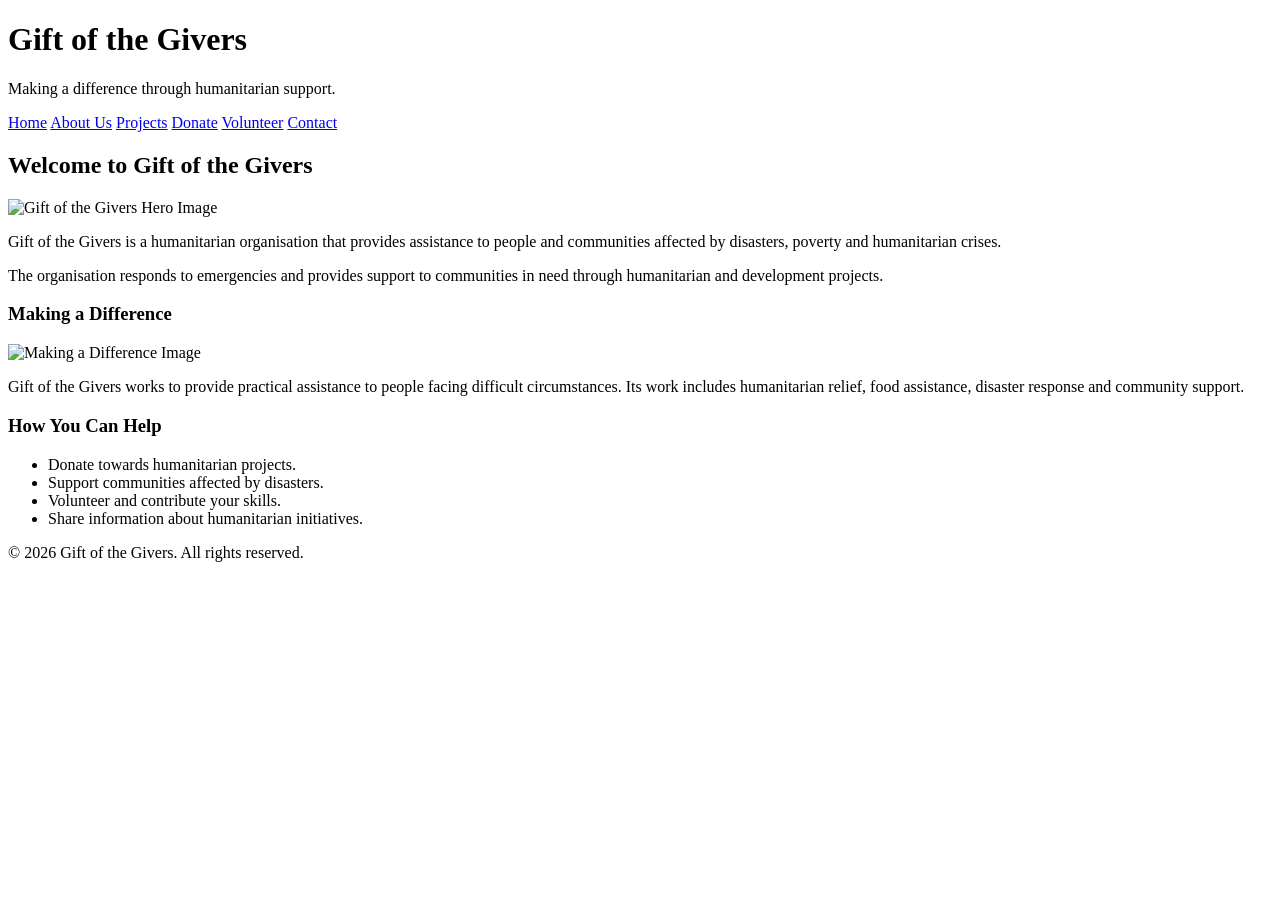
==== index.html @ 294e23c3 "Add files via upload" ====
<!DOCTYPE html>
<html lang="en">
<head>
    <meta charset="UTF-8">
    <meta name="viewport" content="width=device-width, initial-scale=1.0">
    <title>Gift of the Givers | Home</title>
</head>

<body>

    <!-- Header -->
    <header>
        <h1>Gift of the Givers</h1>
        <p>Making a difference through humanitarian support.</p>
    </header>

    <!-- Navigation -->
    <nav>
    <a href="./index.html">Home</a>
    <a href="./about.html">About Us</a>
    <a href="./projects.html">Projects</a>
    <a href="./donate.html">Donate</a>
    <a href="./volunteer.html">Volunteer</a>
    <a href="./contact.html">Contact</a>
</nav> 

    <!-- Main Content -->
    <main>
    <h2>Welcome to Gift of the Givers</h2>
    <img src="../Media/logo.jpg" alt="Gift of the Givers Hero Image" width="600" height="400">
     <p>
        Gift of the Givers is a humanitarian organisation that provides
        assistance to people and communities affected by disasters,
        poverty and humanitarian crises.
    </p>

    <p>
        The organisation responds to emergencies and provides support
        to communities in need through humanitarian and development
        projects.
    </p>

    <h3>Making a Difference</h3>
    <img src="../Media/hero.jpg" alt="Making a Difference Image" width="600" height="400">

    <p>
        Gift of the Givers works to provide practical assistance to
        people facing difficult circumstances. Its work includes
        humanitarian relief, food assistance, disaster response and
        community support.
    </p>

    <h3>How You Can Help</h3>

    <ul>
        <li>Donate towards humanitarian projects.</li>
        <li>Support communities affected by disasters.</li>
        <li>Volunteer and contribute your skills.</li>
        <li>Share information about humanitarian initiatives.</li>
    </ul>
</main> 

        </p>
    </main>

    <!-- Footer -->
    <footer>
        <p>&copy; 2026 Gift of the Givers. All rights reserved.</p>
    </footer>

</body>
</html>
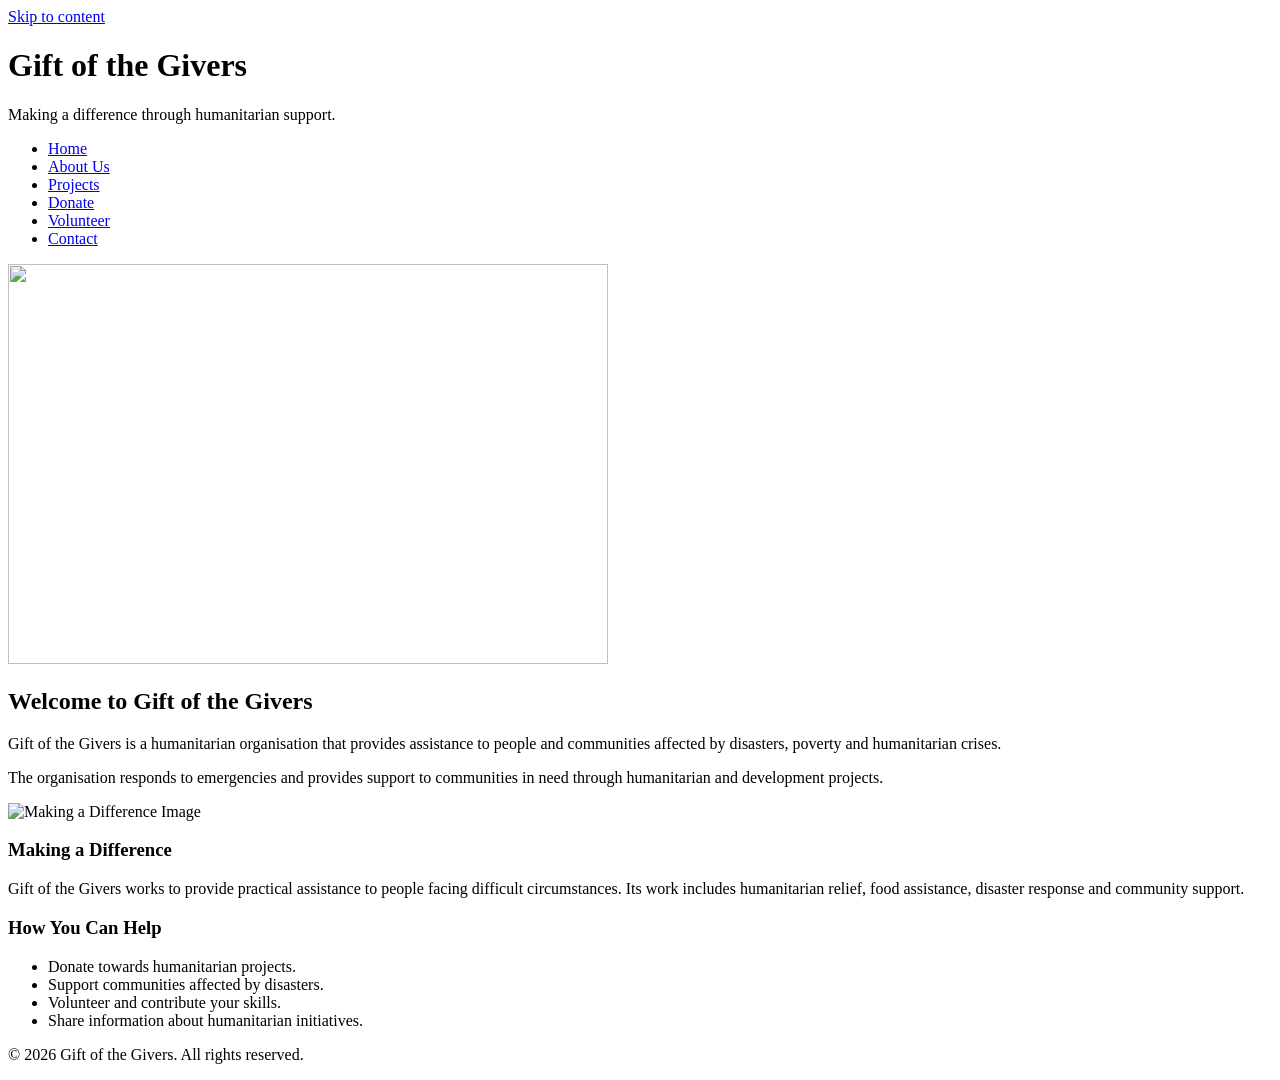
==== commit b35421ba: "Add files via upload" ====
--- a/index.html
+++ b/index.html
@@ -4,67 +4,86 @@
     <meta charset="UTF-8">
     <meta name="viewport" content="width=device-width, initial-scale=1.0">
     <title>Gift of the Givers | Home</title>
+    
+
+    <link rel="preconnect" href="https://fonts.googleapis.com">
+    <link rel="preconnect" href="https://fonts.gstatic.com" crossorigin>
+    <link href="https://fonts.googleapis.com/css2?family=Poppins:wght@400;600;700&display=swap" rel="stylesheet">
+
+    <link rel="stylesheet" href="../CSS/style.css">
 </head>
 
 <body>
 
-    <!-- Header -->
-    <header>
+    <a href="#main-content" class="skip-link">Skip to content</a>
+
+    <header class="site-header">
         <h1>Gift of the Givers</h1>
         <p>Making a difference through humanitarian support.</p>
     </header>
 
-    <!-- Navigation -->
-    <nav>
-    <a href="./index.html">Home</a>
-    <a href="./about.html">About Us</a>
-    <a href="./projects.html">Projects</a>
-    <a href="./donate.html">Donate</a>
-    <a href="./volunteer.html">Volunteer</a>
-    <a href="./contact.html">Contact</a>
-</nav> 
+    <nav class="main-nav">
+        <ul class="nav-list">
+            <li><a href="./index.html" class="nav-link active">Home</a></li>
+            <li><a href="./about.html" class="nav-link">About Us</a></li>
+            <li><a href="./projects.html" class="nav-link">Projects</a></li>
+            <li><a href="./donate.html" class="nav-link btn-donate">Donate</a></li>
+            <li><a href="./volunteer.html" class="nav-link">Volunteer</a></li>
+            <li><a href="./contact.html" class="nav-link">Contact</a></li>
+        </ul>
+    </nav>
 
-    <!-- Main Content -->
-    <main>
-    <h2>Welcome to Gift of the Givers</h2>
-    <img src="../Media/logo.jpg" alt="Gift of the Givers Hero Image" width="600" height="400">
-     <p>
-        Gift of the Givers is a humanitarian organisation that provides
-        assistance to people and communities affected by disasters,
-        poverty and humanitarian crises.
-    </p>
+    <main id="main-content">
 
-    <p>
-        The organisation responds to emergencies and provides support
-        to communities in need through humanitarian and development
-        projects.
-    </p>
+        <section class="content-block">
+            <div class="content-block__image">
+                <img src="../Media/logo.jpg"Gift of the Givers Hero Image" width="600" height="400">
+            </div>
+            <div class="content-block__text">
+                <h2>Welcome to Gift of the Givers</h2>
+                <p>
+                    Gift of the Givers is a humanitarian organisation that provides
+                    assistance to people and communities affected by disasters,
+                    poverty and humanitarian crises.
+                </p>
+                <p>
+                    The organisation responds to emergencies and provides support
+                    to communities in need through humanitarian and development
+                    projects.
+                </p>
+            </div>
+        </section>
 
-    <h3>Making a Difference</h3>
-    <img src="../Media/hero.jpg" alt="Making a Difference Image" width="600" height="400">
+        <section class="content-block reverse">
+            <div class="content-block__image">
+                <img src="../Media/hero.jpg" alt="Making a Difference Image" width="600" height="400">
+            </div>
+            <div class="content-block__text">
+                <h3>Making a Difference</h3>
+                <p>
+                    Gift of the Givers works to provide practical assistance to
+                    people facing difficult circumstances. Its work includes
+                    humanitarian relief, food assistance, disaster response and
+                    community support.
+                </p>
+            </div>
+        </section>
 
-    <p>
-        Gift of the Givers works to provide practical assistance to
-        people facing difficult circumstances. Its work includes
-        humanitarian relief, food assistance, disaster response and
-        community support.
-    </p>
+        <section class="content-block">
+            <div class="content-block__text" style="flex-basis: 100%;">
+                <h3>How You Can Help</h3>
+                <ul class="info-list">
+                    <li>Donate towards humanitarian projects.</li>
+                    <li>Support communities affected by disasters.</li>
+                    <li>Volunteer and contribute your skills.</li>
+                    <li>Share information about humanitarian initiatives.</li>
+                </ul>
+            </div>
+        </section>
 
-    <h3>How You Can Help</h3>
-
-    <ul>
-        <li>Donate towards humanitarian projects.</li>
-        <li>Support communities affected by disasters.</li>
-        <li>Volunteer and contribute your skills.</li>
-        <li>Share information about humanitarian initiatives.</li>
-    </ul>
-</main> 
-
-        </p>
     </main>
 
-    <!-- Footer -->
-    <footer>
+    <footer class="site-footer">
         <p>&copy; 2026 Gift of the Givers. All rights reserved.</p>
     </footer>
 
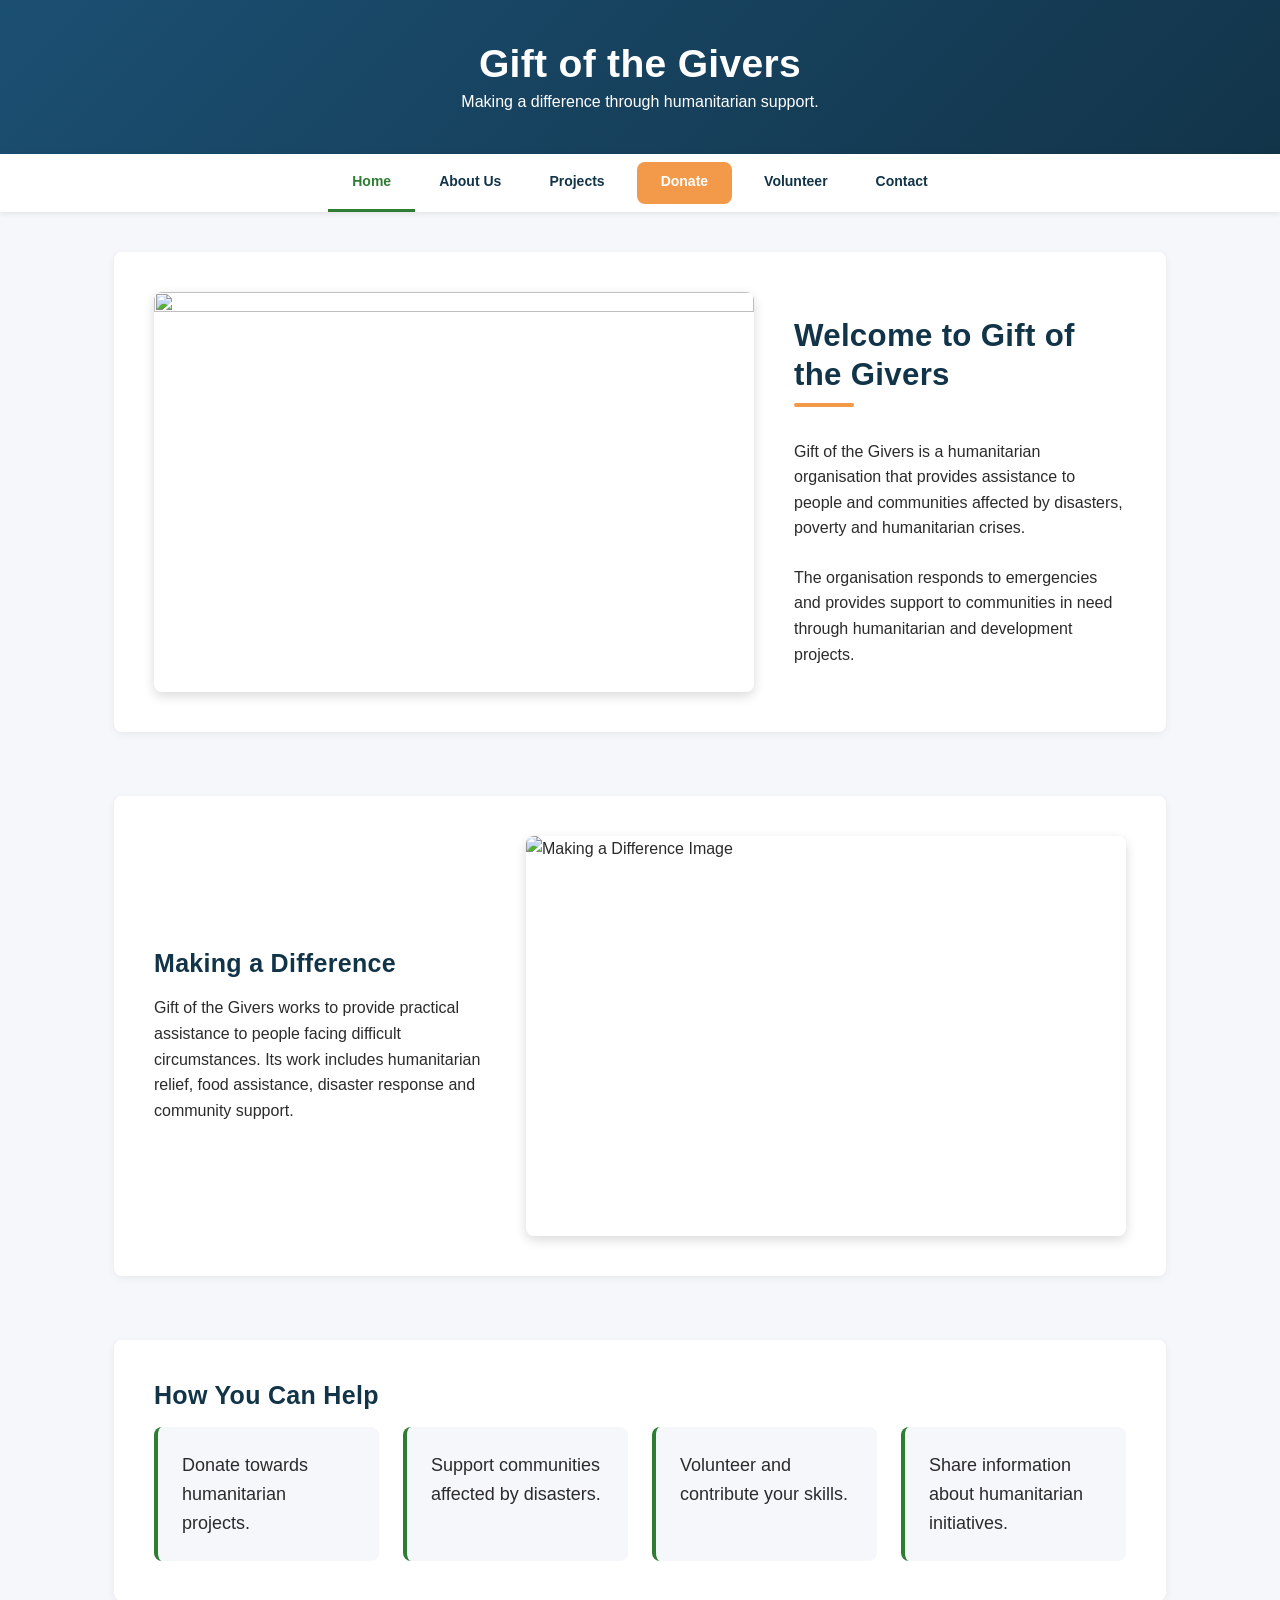
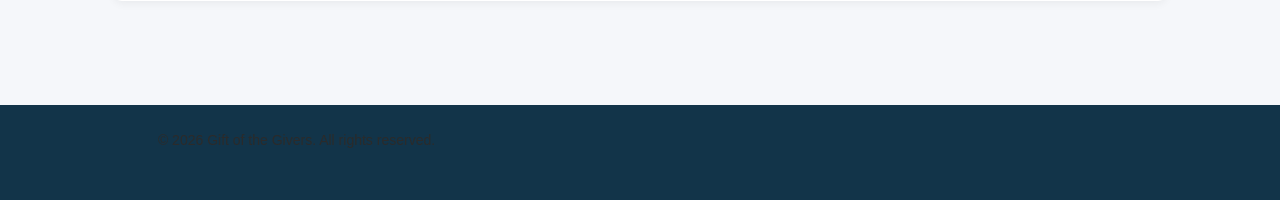
==== commit b48feb4f: "Fix HTML formatting and update stylesheet path" ====
--- a/index.html
+++ b/index.html
@@ -10,7 +10,7 @@
     <link rel="preconnect" href="https://fonts.gstatic.com" crossorigin>
     <link href="https://fonts.googleapis.com/css2?family=Poppins:wght@400;600;700&display=swap" rel="stylesheet">
 
-    <link rel="stylesheet" href="../CSS/style.css">
+    <link rel="stylesheet" href="style.css">
 </head>
 
 <body>
--- a/style.css
+++ b/style.css
@@ -0,0 +1,357 @@
+
+* {
+    margin: 0;
+    padding: 0;
+    box-sizing: border-box;
+}
+
+html {
+    scroll-behavior: smooth;
+}
+
+img {
+    max-width: 100%;
+    height: auto;
+    display: block;
+}
+
+ul {
+    list-style: none;
+}
+
+a {
+    text-decoration: none;
+    color: inherit;
+}
+
+:root {
+    --color-primary: #1B4F72;     
+    --color-primary-dark: #123449;
+    --color-secondary: #2E7D32; 
+    --color-accent: #F2994A;     
+    --color-accent-dark: #d97f34;
+    --color-white: #FFFFFF;
+    --color-bg-light: #F5F7FA;
+    --color-text: #2B2B2B;
+    --color-text-light: #5a6570;
+
+
+    --font-heading: 'Poppins', 'Segoe UI', sans-serif;
+    --font-body: Arial, Helvetica, sans-serif;
+
+
+    --fs-base: 1rem;      
+    --fs-sm: 0.875rem;    
+    --fs-md: 1.125rem;   
+    --fs-lg: 1.563rem;    
+    --fs-xl: 1.953rem;    
+    --fs-xxl: 2.441rem;   
+
+
+    --space-xs: 0.5rem;
+    --space-sm: 1rem;
+    --space-md: 1.5rem;
+    --space-lg: 2.5rem;
+    --space-xl: 4rem;
+
+    
+    --max-width: 1100px;
+    --radius: 8px;
+    --transition: 0.2s ease-in-out;
+}
+
+
+body {
+    font-family: var(--font-body);
+    font-size: var(--fs-base);
+    line-height: 1.6;
+    color: var(--color-text);
+    background-color: var(--color-bg-light);
+}
+
+h1, h2, h3, h4 {
+    font-family: var(--font-heading);
+    font-weight: 700;
+    line-height: 1.25;
+    color: var(--color-primary-dark);
+    letter-spacing: 0.3px;
+}
+
+h1 {
+    font-size: var(--fs-xxl);
+    color: var(--color-white);
+}
+
+h2 {
+    font-size: var(--fs-xl);
+    margin-bottom: var(--space-md);
+    position: relative;
+    padding-bottom: var(--space-xs);
+}
+
+
+h2::after {
+    content: "";
+    display: block;
+    width: 60px;
+    height: 4px;
+    margin-top: var(--space-xs);
+    background-color: var(--color-accent);
+    border-radius: 2px;
+}
+
+h3 {
+    font-size: var(--fs-lg);
+    color: var(--color-secondary);
+    margin-bottom: var(--space-sm);
+}
+
+p {
+    margin-bottom: var(--space-md);
+    max-width: 70ch;
+    color: var(--color-text);
+}
+
+.site-header p {
+    color: var(--color-white);
+    max-width: none;
+    margin-bottom: 0;
+}
+
+
+.skip-link {
+    position: absolute;
+    left: -999px;
+    top: auto;
+    background: var(--color-accent);
+    color: var(--color-white);
+    padding: var(--space-xs) var(--space-sm);
+    z-index: 100;
+}
+
+.skip-link:focus {
+    left: var(--space-sm);
+    top: var(--space-sm);
+}
+
+.site-header {
+    background: linear-gradient(135deg, var(--color-primary), var(--color-primary-dark));
+    color: var(--color-white);
+    padding: var(--space-lg) var(--space-md);
+    text-align: center;
+}
+
+.main-nav {
+    background-color: var(--color-white);
+    box-shadow: 0 2px 6px rgba(0, 0, 0, 0.08);
+    position: sticky;
+    top: 0;
+    z-index: 10;
+}
+
+.nav-list {
+    display: flex;
+    flex-wrap: wrap;
+    justify-content: center;
+    max-width: var(--max-width);
+    margin: 0 auto;
+}
+
+.nav-list li {
+    display: flex;
+}
+
+.nav-link {
+    display: block;
+    padding: var(--space-sm) var(--space-md);
+    font-family: var(--font-heading);
+    font-weight: 600;
+    font-size: var(--fs-sm);
+    color: var(--color-primary-dark);
+    border-bottom: 3px solid transparent;
+    transition: color var(--transition), border-color var(--transition), background-color var(--transition);
+}
+
+/* Pseudo-classes: hover, focus, active state on nav links */
+.nav-link:hover,
+.nav-link:focus {
+    color: var(--color-accent);
+    border-bottom-color: var(--color-accent);
+    background-color: var(--color-bg-light);
+}
+
+.nav-link.active {
+    color: var(--color-secondary);
+    border-bottom-color: var(--color-secondary);
+}
+
+/* The Donate link is styled as a stand-out call-to-action button */
+.nav-link.btn-donate {
+    background-color: var(--color-accent);
+    color: var(--color-white);
+    border-radius: var(--radius);
+    margin: var(--space-xs);
+    padding: var(--space-xs) var(--space-md);
+}
+
+.nav-link.btn-donate:hover,
+.nav-link.btn-donate:focus {
+    background-color: var(--color-accent-dark);
+    color: var(--color-white);
+    border-bottom-color: transparent;
+}
+
+.nav-link.btn-donate:active {
+    transform: scale(0.97);
+}
+
+main {
+    max-width: var(--max-width);
+    margin: 0 auto;
+    padding: var(--space-lg) var(--space-md);
+    display: flex;
+    flex-direction: column;
+    gap: var(--space-xl);
+}
+
+.content-block {
+    display: flex;
+    flex-wrap: wrap;
+    align-items: center;
+    gap: var(--space-lg);
+    background-color: var(--color-white);
+    border-radius: var(--radius);
+    padding: var(--space-lg);
+    box-shadow: 0 2px 10px rgba(0, 0, 0, 0.06);
+}
+
+.content-block__text {
+    flex: 1 1 300px;
+}
+
+.content-block__image {
+    flex: 1 1 300px;
+}
+
+.content-block__image img {
+    border-radius: var(--radius);
+    box-shadow: 0 4px 12px rgba(0, 0, 0, 0.15);
+}
+
+.content-block.reverse {
+    flex-direction: row-reverse;
+}
+
+/* Feature / project lists laid out as a responsive CSS Grid of cards */
+.info-list {
+    display: grid;
+    grid-template-columns: repeat(auto-fit, minmax(220px, 1fr));
+    gap: var(--space-md);
+}
+
+.info-list li {
+    background-color: var(--color-bg-light);
+    border-left: 4px solid var(--color-secondary);
+    border-radius: var(--radius);
+    padding: var(--space-md);
+    font-size: var(--fs-md);
+    transition: transform var(--transition), box-shadow var(--transition);
+}
+
+.info-list li:hover,
+.info-list li:focus-within {
+    transform: translateY(-4px);
+    box-shadow: 0 6px 14px rgba(0, 0, 0, 0.1);
+}
+
+
+/* --------------------------------------------------------------------------
+   6. VISUAL STYLES
+   -------------------------------------------------------------------------- */
+.content-block h2,
+.content-block h3 {
+    color: var(--color-primary-dark);
+}
+
+.content-block__text > p:last-child {
+    margin-bottom: 0;
+}
+
+.btn {
+    display: inline-block;
+    background-color: var(--color-accent);
+    color: var(--color-white);
+    font-family: var(--font-heading);
+    font-weight: 600;
+    padding: var(--space-sm) var(--space-lg);
+    border-radius: var(--radius);
+    transition: background-color var(--transition), transform var(--transition);
+}
+
+.btn:hover,
+.btn:focus {
+    background-color: var(--color-accent-dark);
+}
+
+.btn:active {
+    transform: scale(0.97);
+}
+
+.site-footer {
+    background-color: var(--color-primary-dark);
+    color: var(--color-white);
+    text-align: center;
+    padding: var(--space-md);
+    font-size: var(--fs-sm);
+    margin-top: var(--space-xl);
+}
+
+@media (max-width: 1024px) {
+    :root {
+        --fs-xxl: 2.2rem;
+        --fs-xl: 1.75rem;
+    }
+
+    main {
+        padding: var(--space-md);
+        gap: var(--space-lg);
+    }
+
+    .content-block {
+        padding: var(--space-md);
+    }
+}
+
+@media (max-width: 600px) {
+    :root {
+        --fs-xxl: 1.75rem;
+        --fs-xl: 1.5rem;
+        --fs-lg: 1.25rem;
+    }
+
+    .site-header {
+        padding: var(--space-md) var(--space-sm);
+    }
+
+    .nav-list {
+        flex-direction: column;
+    }
+
+    .nav-link {
+        text-align: center;
+        border-bottom: 1px solid var(--color-bg-light);
+    }
+
+    .nav-link.btn-donate {
+        margin: var(--space-xs) var(--space-sm);
+    }
+
+    .content-block,
+    .content-block.reverse {
+        flex-direction: column;
+    }
+
+    main {
+        padding: var(--space-sm);
+    }
+} 
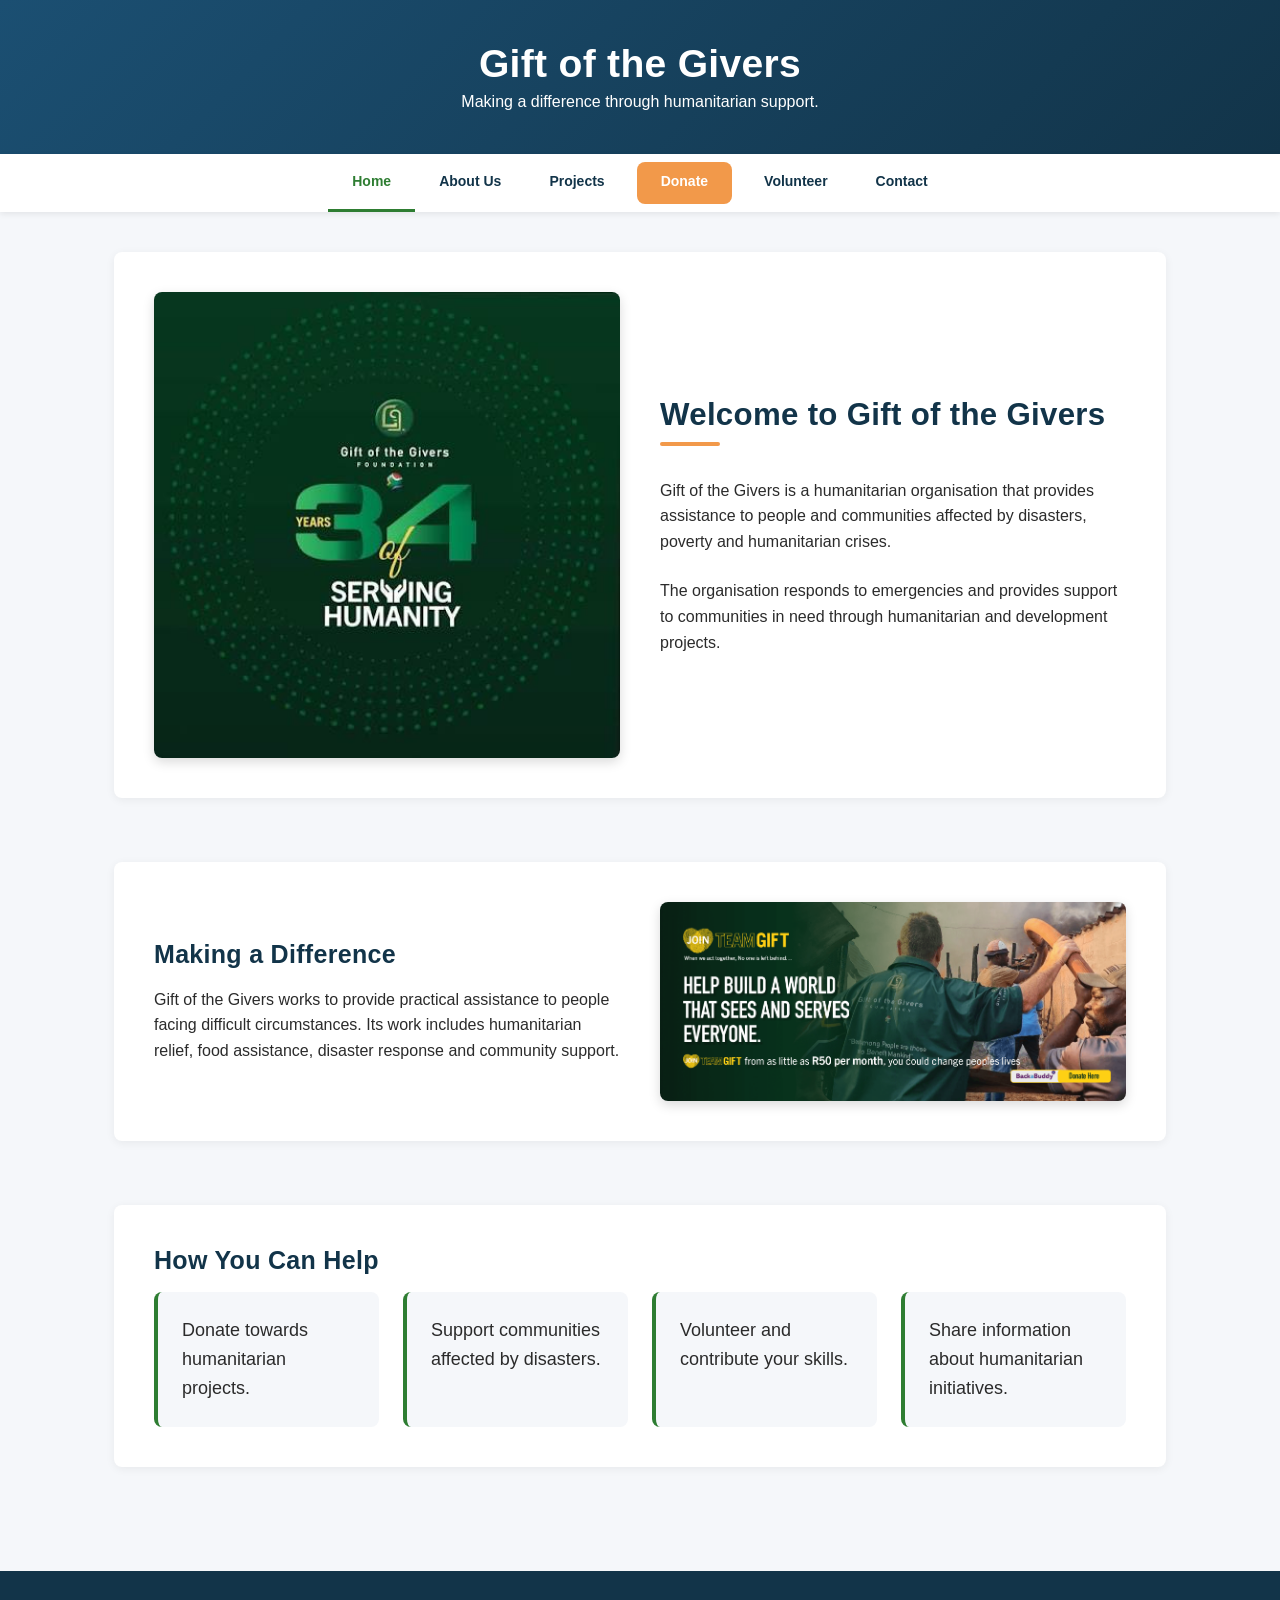
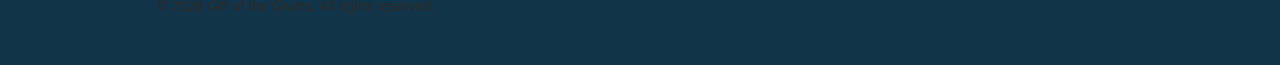
==== commit 91a4b5f2: "Fix image source paths in index.html" ====
--- a/index.html
+++ b/index.html
@@ -37,7 +37,7 @@
 
         <section class="content-block">
             <div class="content-block__image">
-                <img src="../Media/logo.jpg"Gift of the Givers Hero Image" width="600" height="400">
+                <img src="logo.jpg"Gift of the Givers Hero Image" width="600" height="400">
             </div>
             <div class="content-block__text">
                 <h2>Welcome to Gift of the Givers</h2>
@@ -56,7 +56,7 @@
 
         <section class="content-block reverse">
             <div class="content-block__image">
-                <img src="../Media/hero.jpg" alt="Making a Difference Image" width="600" height="400">
+                <img src="hero.jpg" alt="Making a Difference Image" width="600" height="400">
             </div>
             <div class="content-block__text">
                 <h3>Making a Difference</h3>
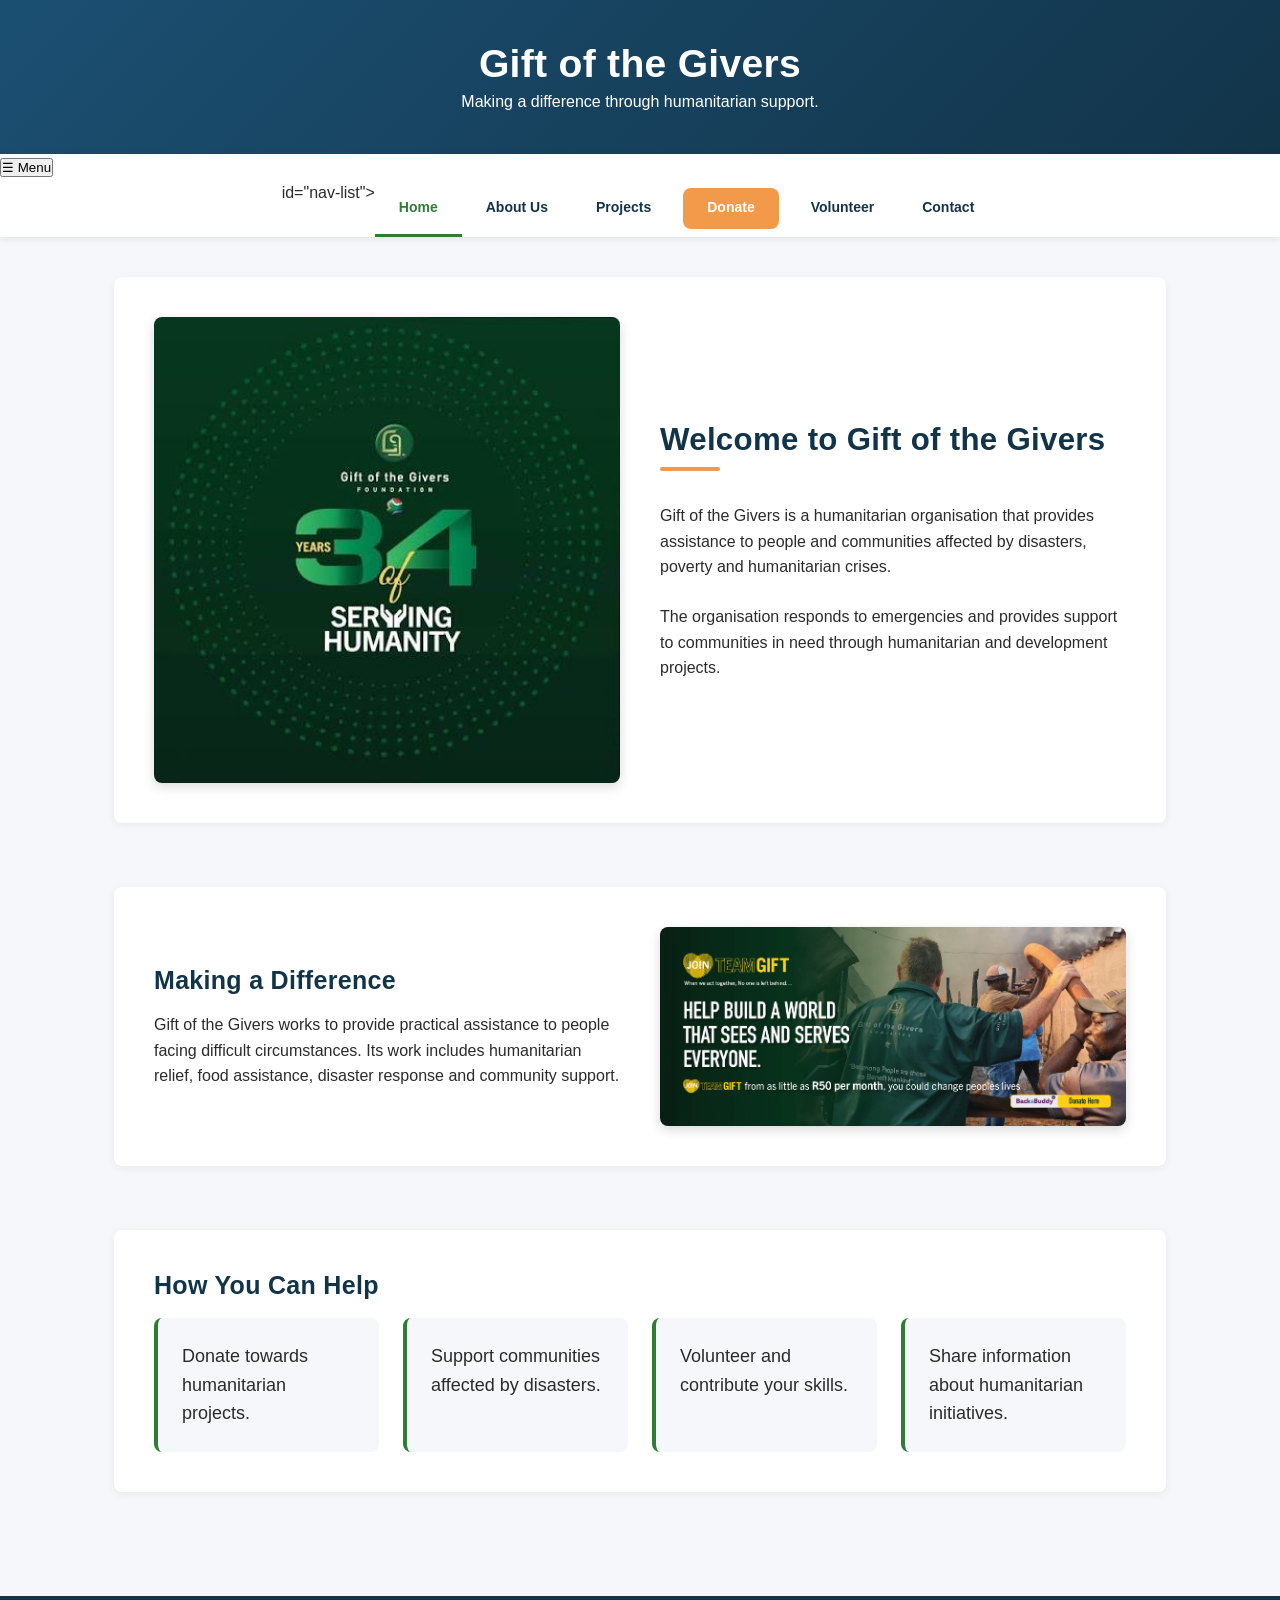
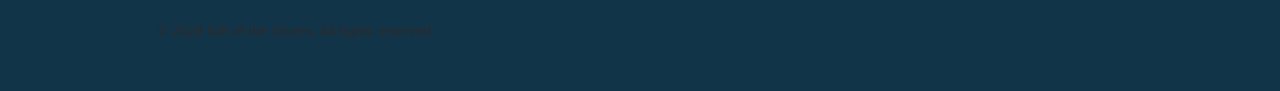
==== commit 005be368: "Add mobile menu toggle and script reference Added a menu toggle button for mobile navigation and inc" ====
--- a/index.html
+++ b/index.html
@@ -23,7 +23,8 @@
     </header>
 
     <nav class="main-nav">
-        <ul class="nav-list">
+        <button class="menu-toggle"onclick="toggleMenu()">☰ Menu</button>
+        <ul class="nav-list"> id="nav-list">
             <li><a href="./index.html" class="nav-link active">Home</a></li>
             <li><a href="./about.html" class="nav-link">About Us</a></li>
             <li><a href="./projects.html" class="nav-link">Projects</a></li>
@@ -86,6 +87,7 @@
     <footer class="site-footer">
         <p>&copy; 2026 Gift of the Givers. All rights reserved.</p>
     </footer>
+    <script src="script.js"></script>
 
 </body>
 </html> 
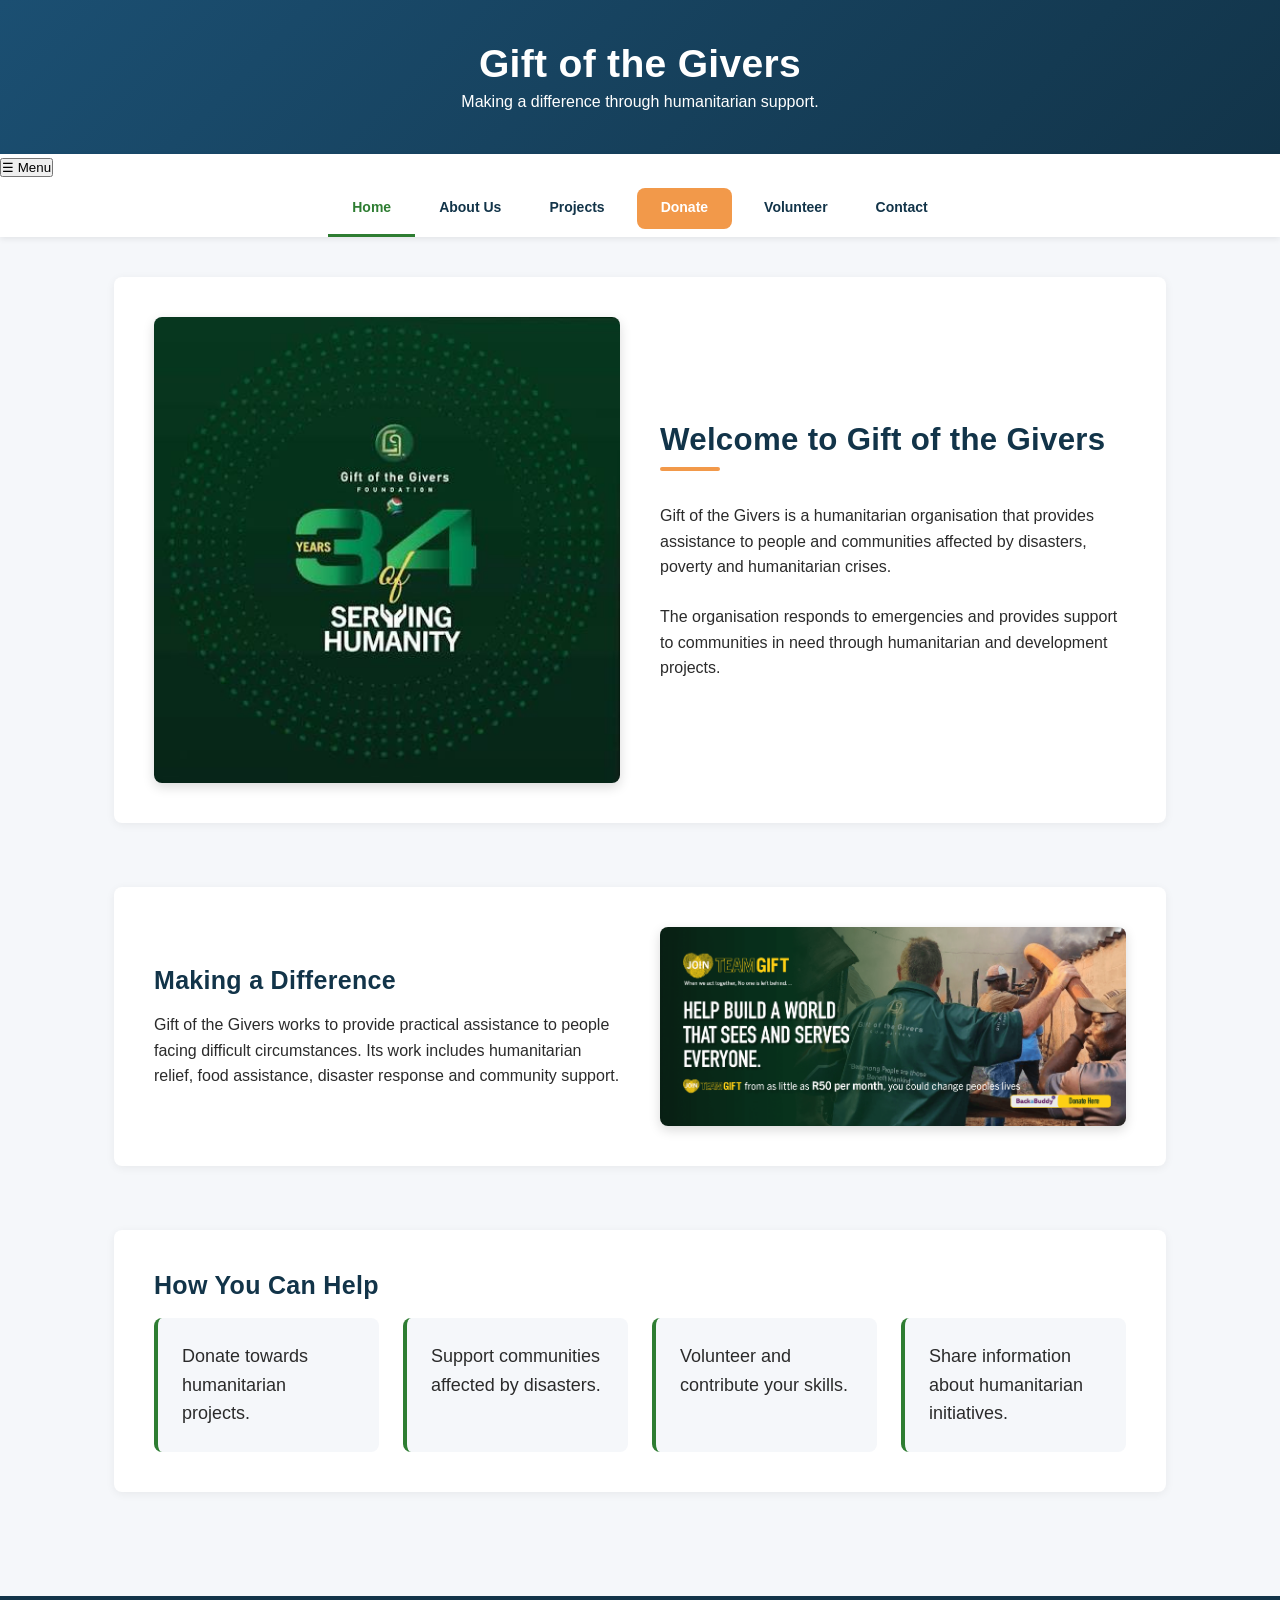
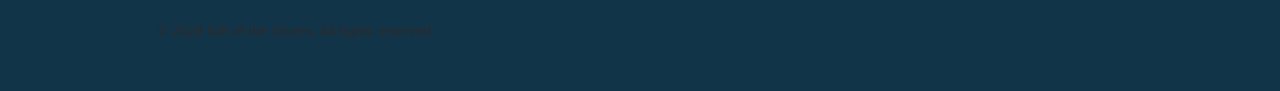
==== commit 33f59e93: "Fix HTML formatting and structure" ====
--- a/index.html
+++ b/index.html
@@ -24,7 +24,7 @@
 
     <nav class="main-nav">
         <button class="menu-toggle"onclick="toggleMenu()">☰ Menu</button>
-        <ul class="nav-list"> id="nav-list">
+        <ul class="nav-list" id="nav-list">
             <li><a href="./index.html" class="nav-link active">Home</a></li>
             <li><a href="./about.html" class="nav-link">About Us</a></li>
             <li><a href="./projects.html" class="nav-link">Projects</a></li>
--- a/style.css
+++ b/style.css
@@ -350,7 +350,67 @@
     .content-block.reverse {
         flex-direction: column;
     }
-
+/* --- Mobile Menu Toggle (Hamburger) --- */
+.menu-toggle {
+    display: none; /* Hidden on desktop */
+    background: none;
+    border: none;
+    font-size: 1.2rem;
+    font-family: var(--font-heading);
+    font-weight: 600;
+    color: var(--color-primary-dark);
+    cursor: pointer;
+    padding: 15px;
+    width: 100%;
+    text-align: right;
+}
+
+@media (max-width: 600px) {
+    .menu-toggle {
+        display: block; /* Show on mobile */
+    }
+    .nav-list {
+        display: none; /* Hide menu by default on mobile */
+        flex-direction: column;
+        width: 100%;
+    }
+    .nav-list.active {
+        display: flex; /* Show menu when button is clicked */
+    }
+} 
+/* --- Accordion Styles --- */
+.accordion {
+    background-color: var(--color-bg-light);
+    color: var(--color-text);
+    cursor: pointer;
+    padding: 18px;
+    width: 100%;
+    border: none;
+    text-align: left;
+    outline: none;
+    font-size: var(--fs-md);
+    transition: 0.4s;
+    border-bottom: 1px solid #ccc;
+    font-family: var(--font-heading);
+    font-weight: 600;
+}
+
+.accordion:hover, .accordion.active {
+    background-color: #e2e8f0;
+}
+
+.panel {
+    padding: 0 18px;
+    display: none;
+    background-color: white;
+    overflow: hidden;
+    border-bottom: 1px solid #ccc;
+}
+
+.panel p {
+    margin-top: 15px;
+} 
+    
     main {
         padding: var(--space-sm);
     }
